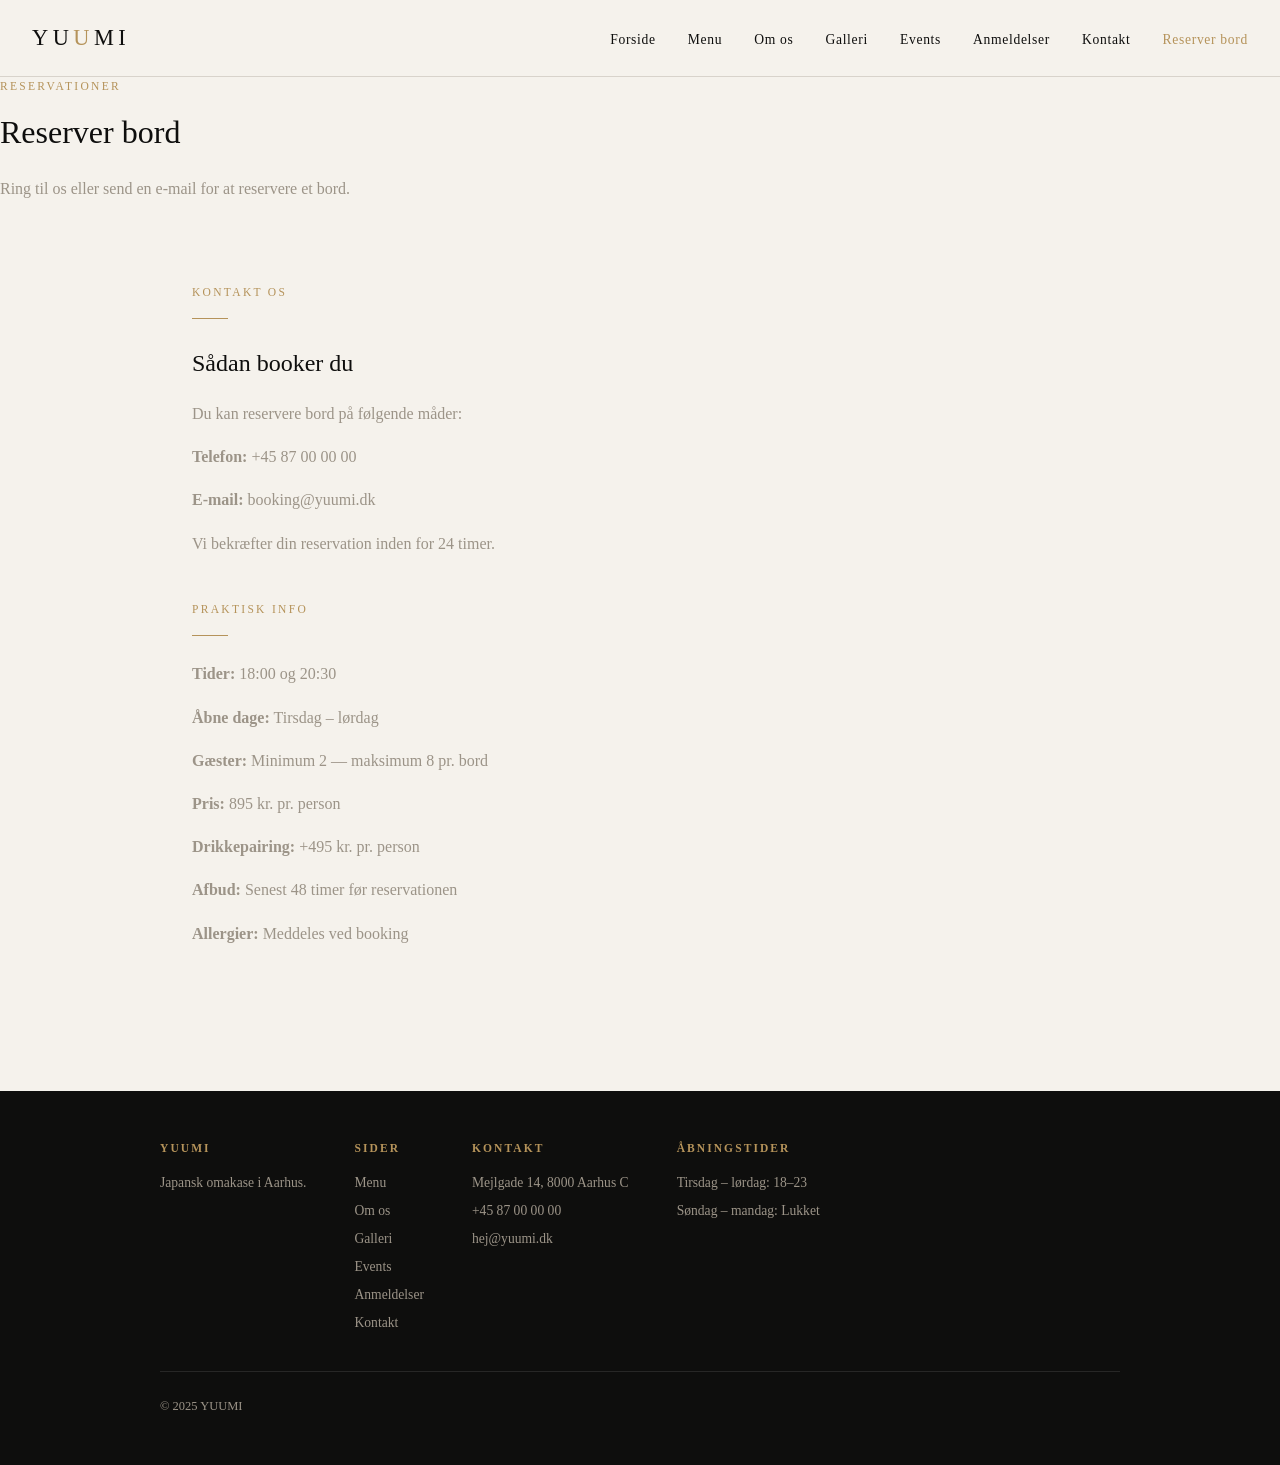
==== Kode/booking.html @ 90c06aef "lavede booking og kontakt" ====
<!DOCTYPE html>
<html lang="da">
<head>
  <meta charset="UTF-8" />
  <meta name="viewport" content="width=device-width, initial-scale=1.0" />
  <title>Reserver bord — YUUMI</title>
  <link rel="stylesheet" href="main.css" />
  <link rel="stylesheet" href="pages.css" />
</head>
<body>

  <nav>
    <a href="index.html" class="logo">YU<span>U</span>MI</a>
    <ul>
      <li><a href="index.html">Forside</a></li>
      <li><a href="menu.html">Menu</a></li>
      <li><a href="about.html">Om os</a></li>
      <li><a href="gallery.html">Galleri</a></li>
      <li><a href="events.html">Events</a></li>
      <li><a href="reviews.html">Anmeldelser</a></li>
      <li><a href="contact.html">Kontakt</a></li>
      <li><a href="booking.html" class="active">Reserver bord</a></li>
    </ul>
  </nav>

  <div class="page-hero">
    <span class="label">Reservationer</span>
    <h1>Reserver bord</h1>
    <p>Ring til os eller send en e-mail for at reservere et bord.</p>
  </div>

  <div class="container">

    <span class="label">Kontakt os</span>
    <div class="divider"></div>
    <h2>Sådan booker du</h2>
    <p>Du kan reservere bord på følgende måder:</p>
    <p><strong>Telefon:</strong> +45 87 00 00 00</p>
    <p><strong>E-mail:</strong> booking@yuumi.dk</p>
    <p>Vi bekræfter din reservation inden for 24 timer.</p>

    <br>
    <span class="label">Praktisk info</span>
    <div class="divider"></div>

    <p><strong>Tider:</strong> 18:00 og 20:30</p>
    <p><strong>Åbne dage:</strong> Tirsdag – lørdag</p>
    <p><strong>Gæster:</strong> Minimum 2 — maksimum 8 pr. bord</p>
    <p><strong>Pris:</strong> 895 kr. pr. person</p>
    <p><strong>Drikkepairing:</strong> +495 kr. pr. person</p>
    <p><strong>Afbud:</strong> Senest 48 timer før reservationen</p>
    <p><strong>Allergier:</strong> Meddeles ved booking</p>

  </div>

  <footer>
    <div class="footer-inner">
      <div class="footer-col">
        <h4>YUUMI</h4>
        <p>Japansk omakase i Aarhus.</p>
      </div>
      <div class="footer-col">
        <h4>Sider</h4>
        <a href="menu.html">Menu</a>
        <a href="about.html">Om os</a>
        <a href="gallery.html">Galleri</a>
        <a href="events.html">Events</a>
        <a href="reviews.html">Anmeldelser</a>
        <a href="contact.html">Kontakt</a>
      </div>
      <div class="footer-col">
        <h4>Kontakt</h4>
        <p>Mejlgade 14, 8000 Aarhus C</p>
        <p>+45 87 00 00 00</p>
        <p>hej@yuumi.dk</p>
      </div>
      <div class="footer-col">
        <h4>Åbningstider</h4>
        <p>Tirsdag – lørdag: 18–23</p>
        <p>Søndag – mandag: Lukket</p>
      </div>
    </div>
    <div class="footer-bottom">© 2025 YUUMI</div>
  </footer>

</body>
</html>
---- Kode/main.css ----
/* YUUMI — Global styling (main.css) */

:root {
    --paper:    #F5F2EC;
    --ink:      #0E0E0D;
    --gold:     #B5935A;
    --muted:    #9C9488;
    --linen:    #EDE9E1;
    --hairline: #D8D3CB;
  }
  
  * {
    margin: 0;
    padding: 0;
    box-sizing: border-box;
  }
  
  body {
    background-color: var(--paper);
    color: var(--ink);
    font-family: Georgia, serif;
    font-size: 16px;
    line-height: 1.7;
  }
  
  h1, h2, h3 {
    font-weight: normal;
    margin-bottom: 1rem;
  }
  
  p {
    color: var(--muted);
    margin-bottom: 1rem;
  }
  
  a {
    color: var(--ink);
    text-decoration: none;
  }
  
  a:hover {
    color: var(--gold);
  }
  
  /* Navigation */
  nav {
    background-color: var(--paper);
    border-bottom: 1px solid var(--hairline);
    padding: 1.2rem 2rem;
    display: flex;
    justify-content: space-between;
    align-items: center;
  }
  
  .logo {
    font-size: 1.4rem;
    letter-spacing: 0.2em;
  }
  
  .logo span {
    color: var(--gold);
  }
  
  nav ul {
    list-style: none;
    display: flex;
    gap: 2rem;
  }
  
  nav ul a {
    font-size: 0.85rem;
    letter-spacing: 0.05em;
  }
  
  nav ul a.active {
    color: var(--gold);
  }
  
  /* Indhold */
  .container {
    max-width: 960px;
    margin: 0 auto;
    padding: 4rem 2rem;
  }
  
  .label {
    font-size: 0.72rem;
    letter-spacing: 0.2em;
    text-transform: uppercase;
    color: var(--gold);
    display: block;
    margin-bottom: 0.5rem;
  }
  
  .divider {
    width: 36px;
    height: 1px;
    background-color: var(--gold);
    margin: 1rem 0 1.5rem;
  }
  
  .btn {
    display: inline-block;
    padding: 0.6rem 1.6rem;
    border: 1px solid var(--ink);
    font-size: 0.85rem;
    color: var(--ink);
  }
  
  .btn:hover {
    background-color: var(--ink);
    color: var(--paper);
  }
  
  /* Footer */
  footer {
    background-color: var(--ink);
    padding: 3rem 2rem;
    margin-top: 4rem;
  }
  
  .footer-inner {
    max-width: 960px;
    margin: 0 auto;
    display: flex;
    gap: 3rem;
    flex-wrap: wrap;
  }
  
  .footer-col h4 {
    font-size: 0.72rem;
    letter-spacing: 0.18em;
    text-transform: uppercase;
    color: var(--gold);
    margin-bottom: 0.8rem;
  }
  
  .footer-col p,
  .footer-col a {
    font-size: 0.85rem;
    color: var(--muted);
    display: block;
    margin-bottom: 0.3rem;
  }
  
  .footer-col a:hover {
    color: var(--linen);
  }
  
  .footer-bottom {
    max-width: 960px;
    margin: 2rem auto 0;
    padding-top: 1.5rem;
    border-top: 1px solid rgba(255,255,255,0.1);
    font-size: 0.78rem;
    color: var(--muted);
  }
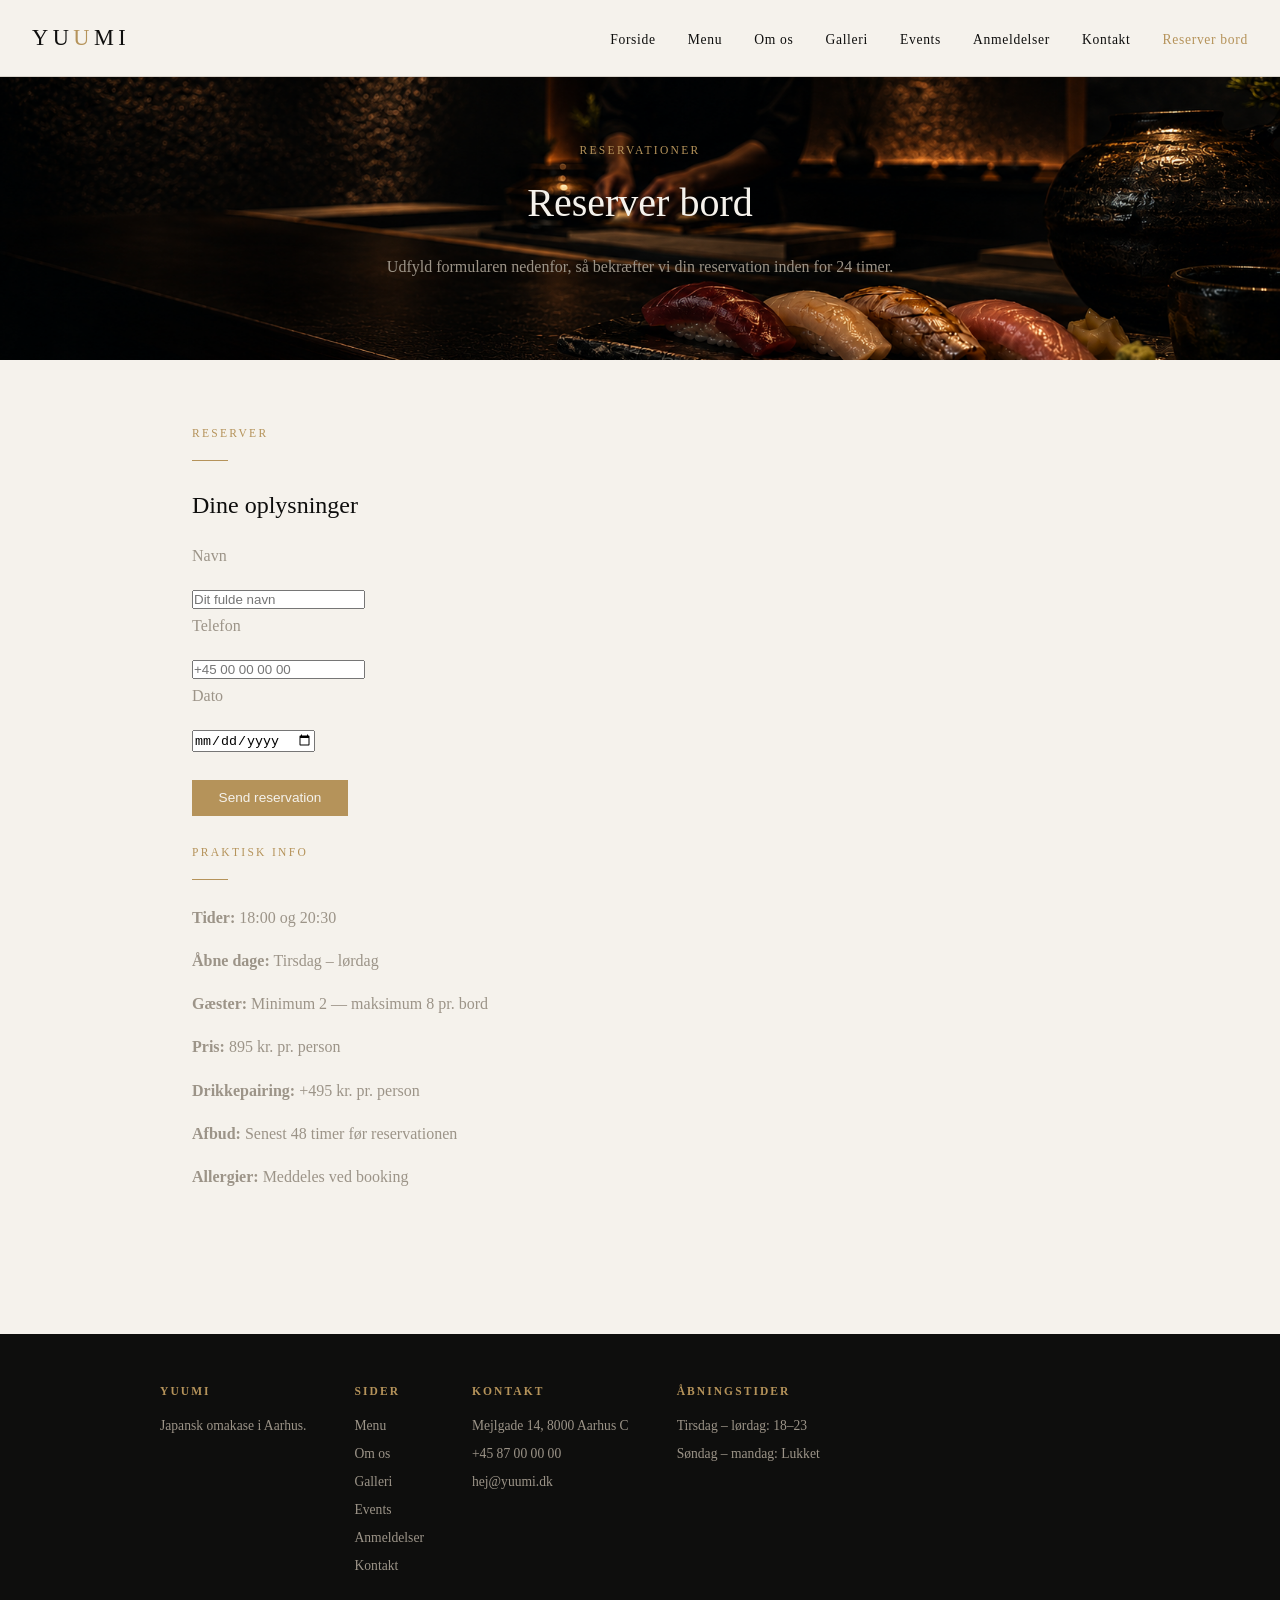
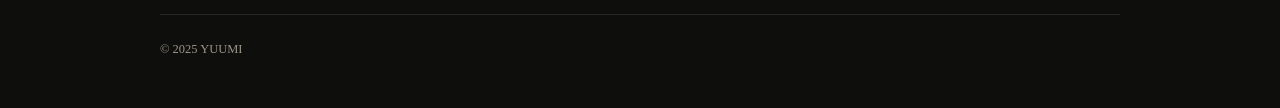
==== commit 68e4b17f: "tilføjet booking database og server" ====
--- a/Kode/booking.html
+++ b/Kode/booking.html
@@ -26,23 +26,32 @@
   <div class="page-hero">
     <span class="label">Reservationer</span>
     <h1>Reserver bord</h1>
-    <p>Ring til os eller send en e-mail for at reservere et bord.</p>
+    <p>Udfyld formularen nedenfor, så bekræfter vi din reservation inden for 24 timer.</p>
   </div>
 
   <div class="container">
 
-    <span class="label">Kontakt os</span>
+    <span class="label">Reserver</span>
     <div class="divider"></div>
-    <h2>Sådan booker du</h2>
-    <p>Du kan reservere bord på følgende måder:</p>
-    <p><strong>Telefon:</strong> +45 87 00 00 00</p>
-    <p><strong>E-mail:</strong> booking@yuumi.dk</p>
-    <p>Vi bekræfter din reservation inden for 24 timer.</p>
+    <h2>Dine oplysninger</h2>
+
+    <form action="/book" method="POST">
+      <p>Navn</p>
+      <input type="text" name="navn" placeholder="Dit fulde navn" required />
+
+      <p>Telefon</p>
+      <input type="tel" name="telefon" placeholder="+45 00 00 00 00" required />
+
+      <p>Dato</p>
+      <input type="date" name="dato" required />
+
+      <br><br>
+      <button type="submit" class="btn">Send reservation</button>
+    </form>
 
     <br>
     <span class="label">Praktisk info</span>
     <div class="divider"></div>
-
     <p><strong>Tider:</strong> 18:00 og 20:30</p>
     <p><strong>Åbne dage:</strong> Tirsdag – lørdag</p>
     <p><strong>Gæster:</strong> Minimum 2 — maksimum 8 pr. bord</p>
@@ -84,4 +93,4 @@
   </footer>
 
 </body>
-</html>
+</html>
--- a/Kode/main.css
+++ b/Kode/main.css
@@ -102,9 +102,10 @@
   .btn {
     display: inline-block;
     padding: 0.6rem 1.6rem;
-    border: 1px solid var(--ink);
+    border: 1px solid var(--gold);
+    background-color: var(--gold);
     font-size: 0.85rem;
-    color: var(--ink);
+    color: var(--paper);
   }
   
   .btn:hover {
--- a/Kode/pages.css
+++ b/Kode/pages.css
@@ -0,0 +1,198 @@
+/* YUUMI — Sidespecifik styling (pages.css) */
+
+/* Delt hero-stil */
+.page-hero {
+    padding: 4rem 2rem;
+    text-align: center;
+    background-color: var(--linen);
+  }
+  
+  .page-hero h1 {
+    font-size: 2.5rem;
+  }
+  
+  .page-hero {
+  background-image: url('/images/yuumi_mainpic.png');
+  background-size: cover;
+  background-position: center 60%;
+  color: var(--paper)
+  }
+  /* INDEX */
+  .features {
+    display: flex;
+    border-top: 1px solid var(--hairline);
+    border-bottom: 1px solid var(--hairline);
+  }
+  
+  .feature {
+    flex: 1;
+    padding: 2rem;
+    border-right: 1px solid var(--hairline);
+  }
+  
+  .feature:last-child {
+    border-right: none;
+  }
+  
+  /* MENU */
+  .menu-item {
+    display: flex;
+    justify-content: space-between;
+    padding: 0.9rem 0;
+    border-bottom: 1px solid var(--hairline);
+  }
+  
+  .menu-item h4 {
+    font-weight: normal;
+    margin-bottom: 0.2rem;
+  }
+  
+  .menu-item p {
+    font-size: 0.82rem;
+    margin: 0;
+  }
+  
+  .price {
+    color: var(--gold);
+    white-space: nowrap;
+    margin-left: 1rem;
+  }
+  
+  /* GALLERI */
+  .gallery-grid {
+    display: grid;
+    grid-template-columns: repeat(3, 1fr);
+    gap: 1px;
+    background-color: var(--hairline);
+  }
+  
+  .gallery-item {
+    background-color: var(--linen);
+    height: 200px;
+    display: flex;
+    flex-direction: column;
+    align-items: center;
+    justify-content: center;
+    font-size: 2.5rem;
+    color: var(--gold);
+  }
+  
+  .gallery-item p {
+    font-size: 0.75rem;
+    letter-spacing: 0.1em;
+    text-transform: uppercase;
+    color: var(--muted);
+    margin: 0.5rem 0 0;
+  }
+  .gallery-item img {
+  width: 100%;
+  height: 100%;
+  object-fit: cover;
+  display: block;
+  }
+
+
+  /* ANMELDELSER */
+  .stats {
+    display: flex;
+    text-align: center;
+    border-bottom: 1px solid var(--hairline);
+  }
+  
+  .stat {
+    flex: 1;
+    padding: 2rem;
+    border-right: 1px solid var(--hairline);
+  }
+  
+  .stat:last-child {
+    border-right: none;
+  }
+  
+  .stat-number {
+    display: block;
+    font-size: 2.5rem;
+    color: var(--gold);
+  }
+  
+  .stat-label {
+    font-size: 0.75rem;
+    letter-spacing: 0.12em;
+    text-transform: uppercase;
+    color: var(--muted);
+  }
+  
+  .review-card {
+    padding: 2rem;
+    border-bottom: 1px solid var(--hairline);
+  }
+  
+  .review-stars {
+    color: var(--gold);
+    margin-bottom: 0.5rem;
+  }
+  
+  .review-text {
+    font-style: italic;
+    color: var(--ink);
+    margin-bottom: 0.5rem;
+  }
+  
+  .review-author {
+    font-size: 0.78rem;
+    color: var(--muted);
+  }
+  
+  /* EVENTS */
+  .event-types {
+    display: grid;
+    grid-template-columns: repeat(3, 1fr);
+    gap: 1px;
+    background-color: var(--hairline);
+    margin-top: 2rem;
+  }
+  
+  .event-type {
+    background-color: var(--paper);
+    padding: 2rem;
+  }
+  
+  .event-listing {
+    display: flex;
+    align-items: center;
+    gap: 2rem;
+    padding: 1.5rem 0;
+    border-bottom: 1px solid var(--hairline);
+  }
+  
+  .event-date {
+    text-align: center;
+    min-width: 44px;
+  }
+  
+  .event-day {
+    font-size: 1.8rem;
+    color: var(--gold);
+    line-height: 1;
+  }
+  
+  .event-month {
+    font-size: 0.65rem;
+    letter-spacing: 0.12em;
+    text-transform: uppercase;
+    color: var(--muted);
+  }
+  
+  /* KONTAKT — åbningstider */
+  .hours-row {
+    display: flex;
+    justify-content: space-between;
+    padding: 0.5rem 0;
+    border-bottom: 1px solid var(--hairline);
+    font-size: 0.9rem;
+  }
+  
+  .hours-row span:first-child {
+    color: var(--muted);
+  }
+  
